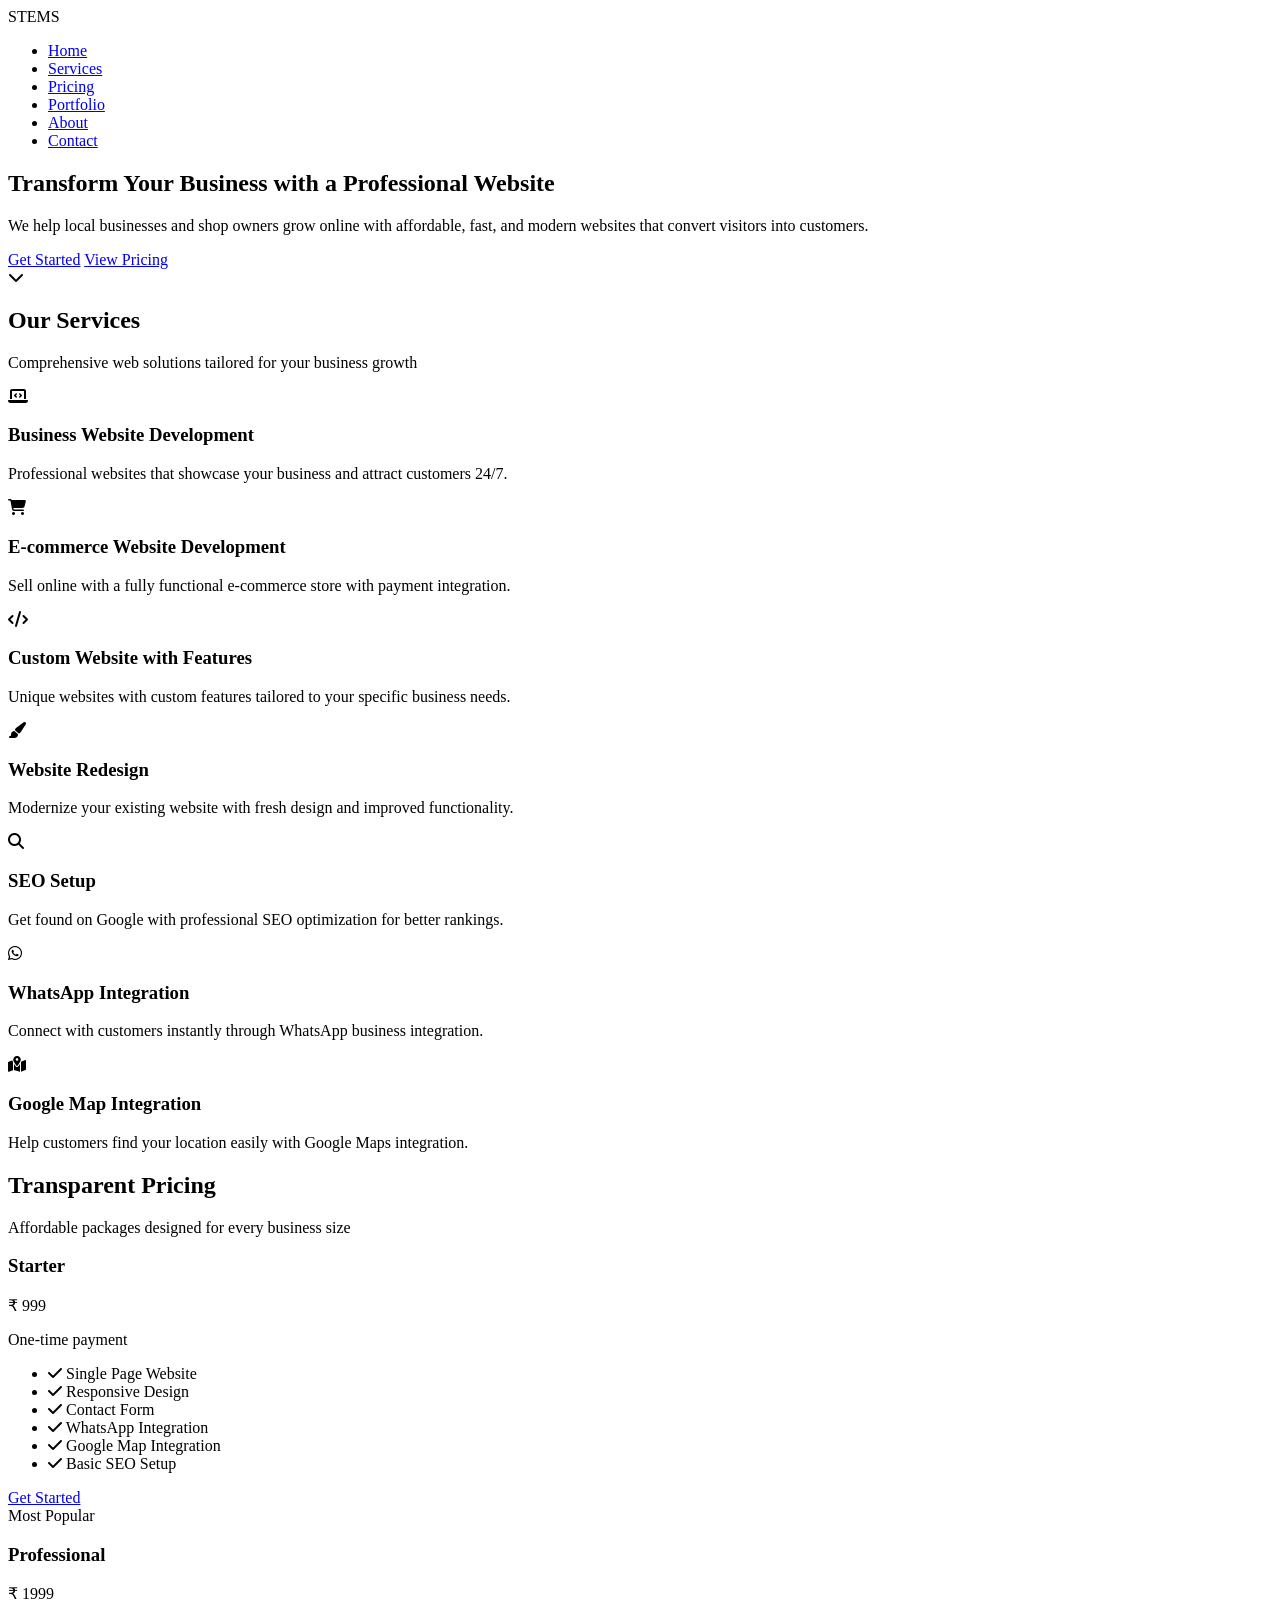
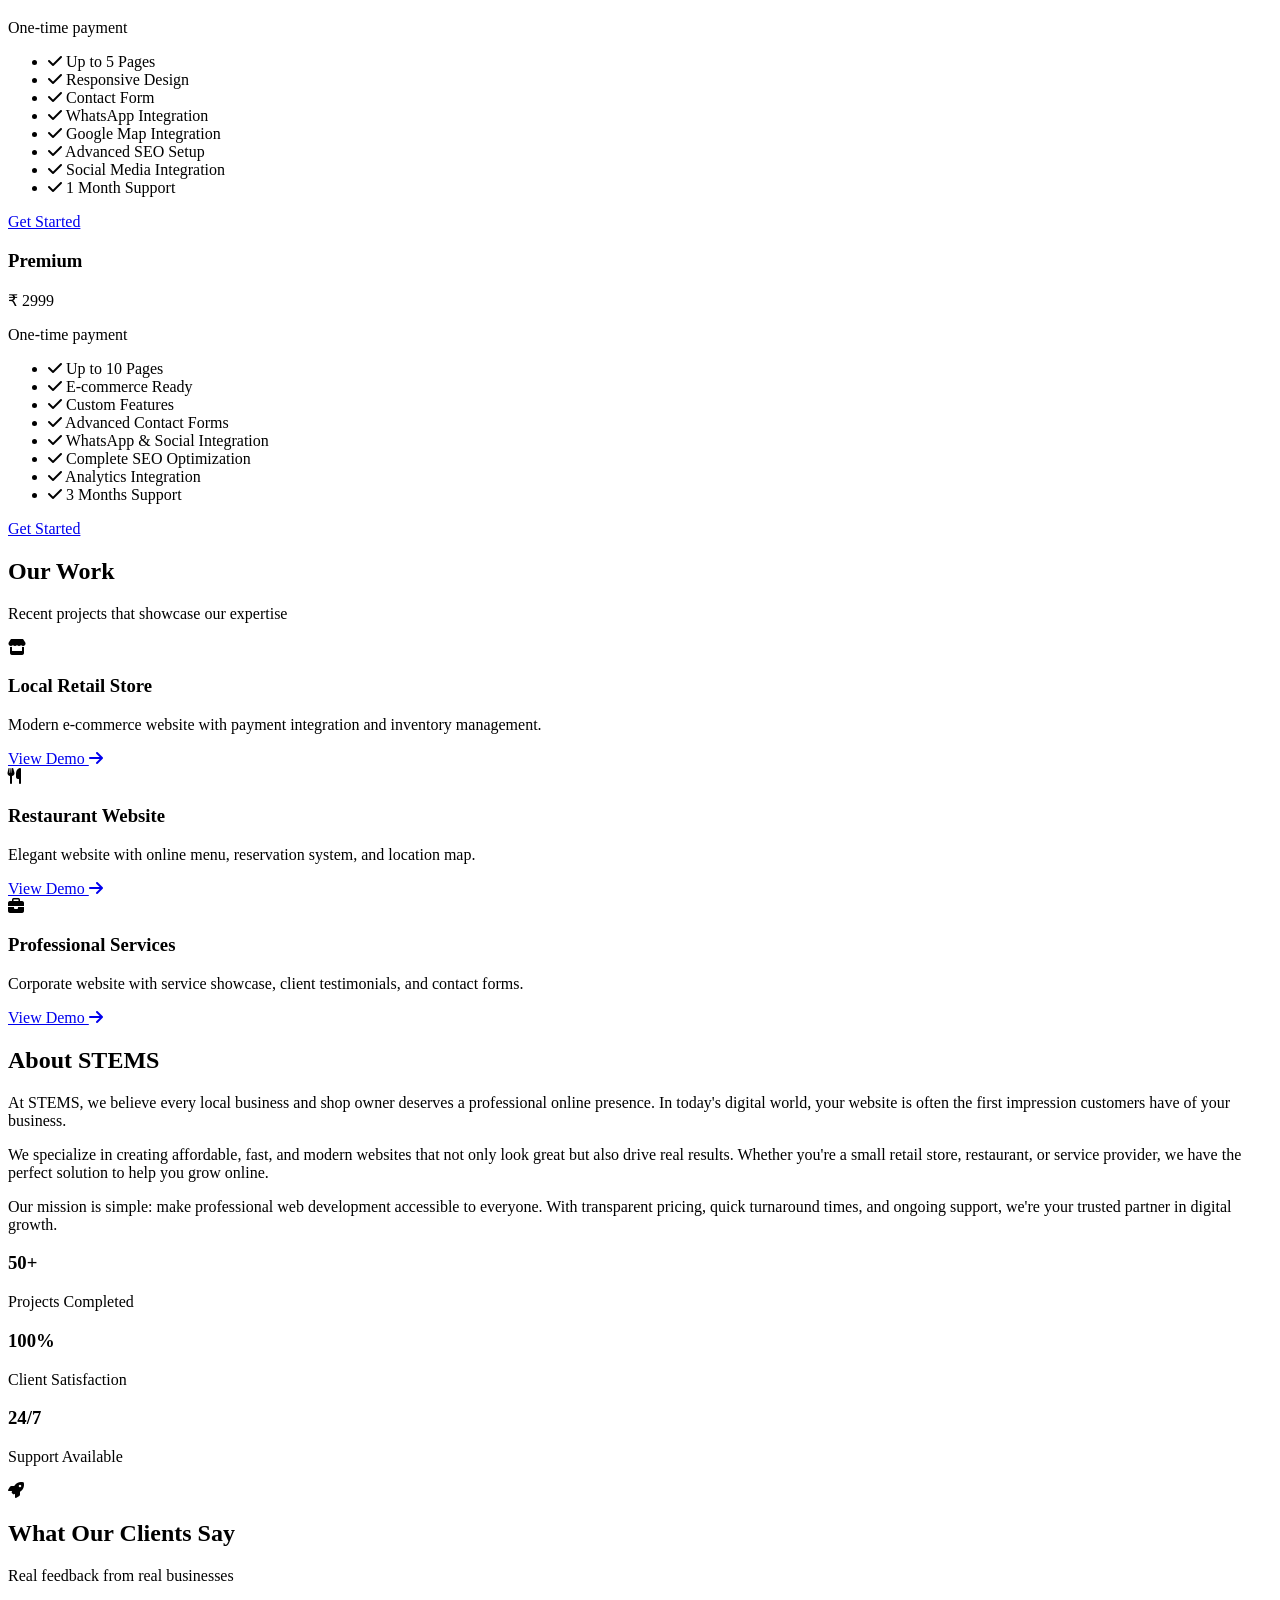
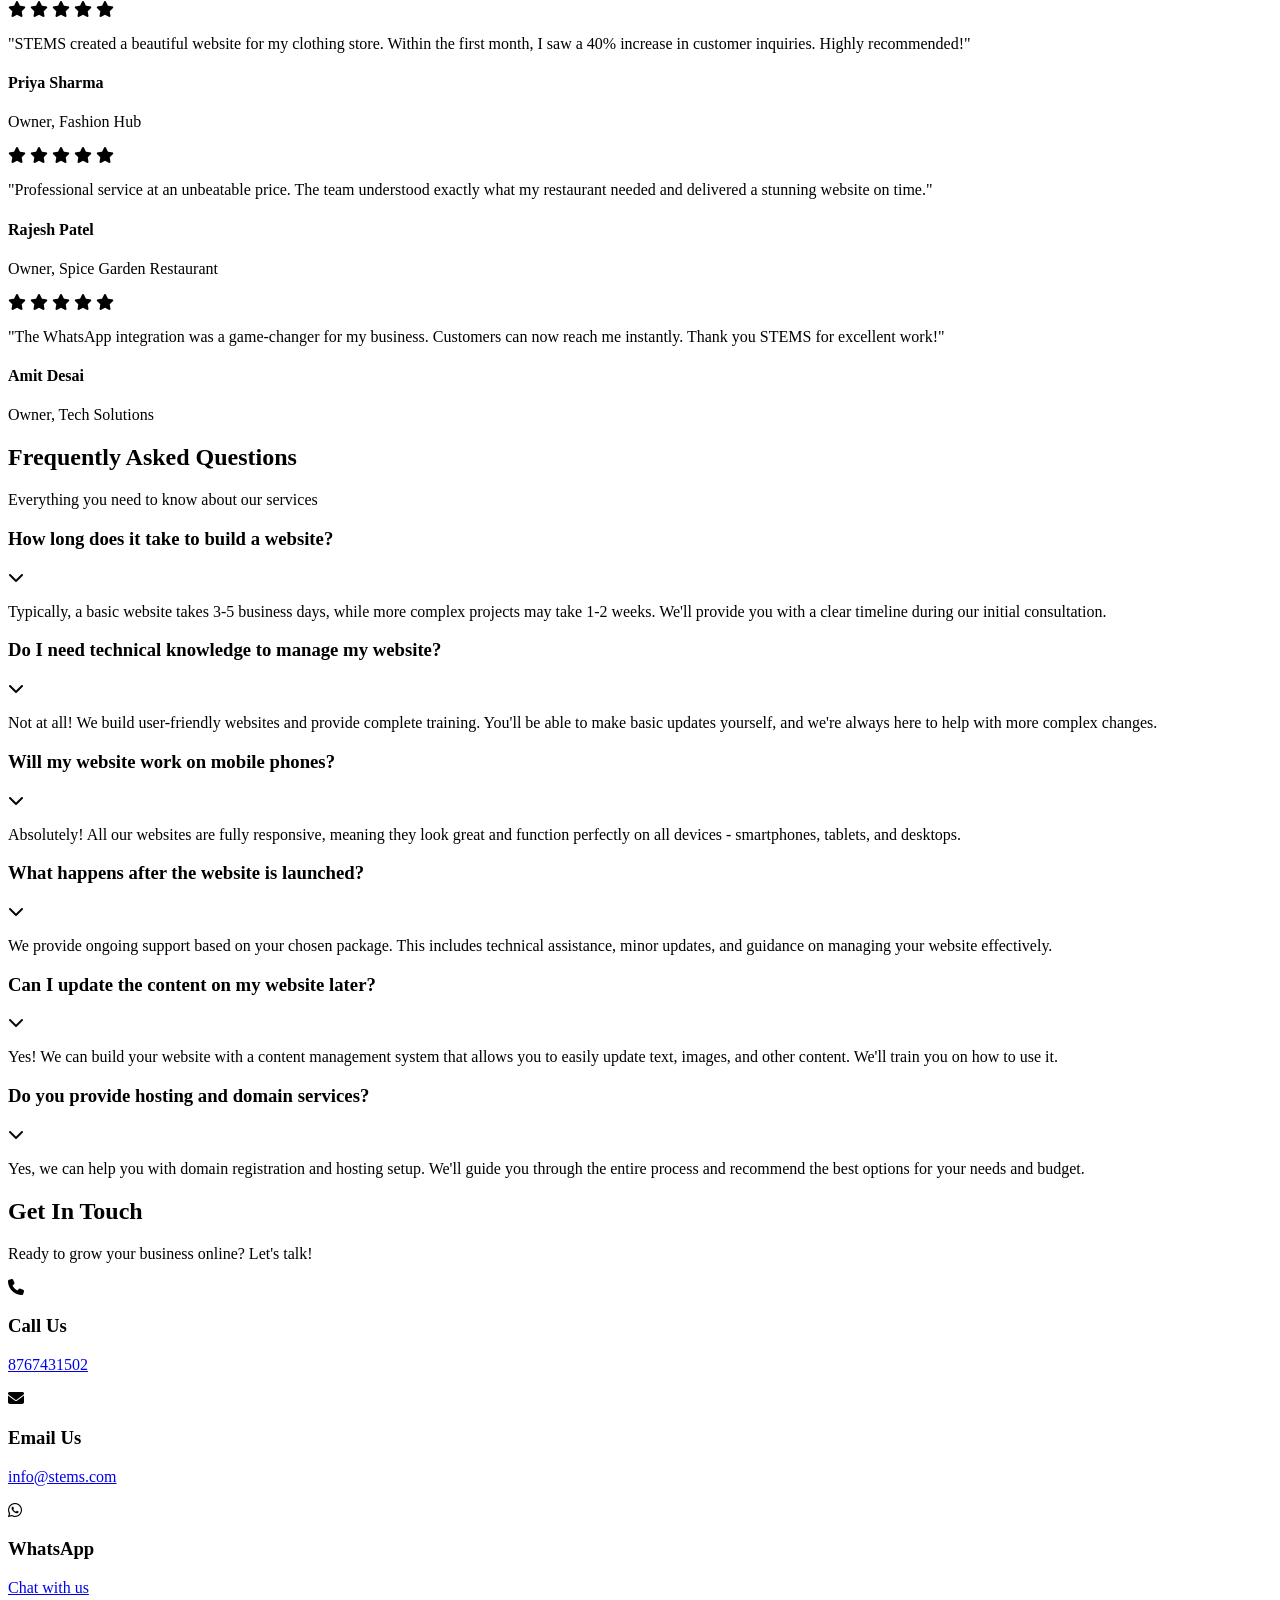
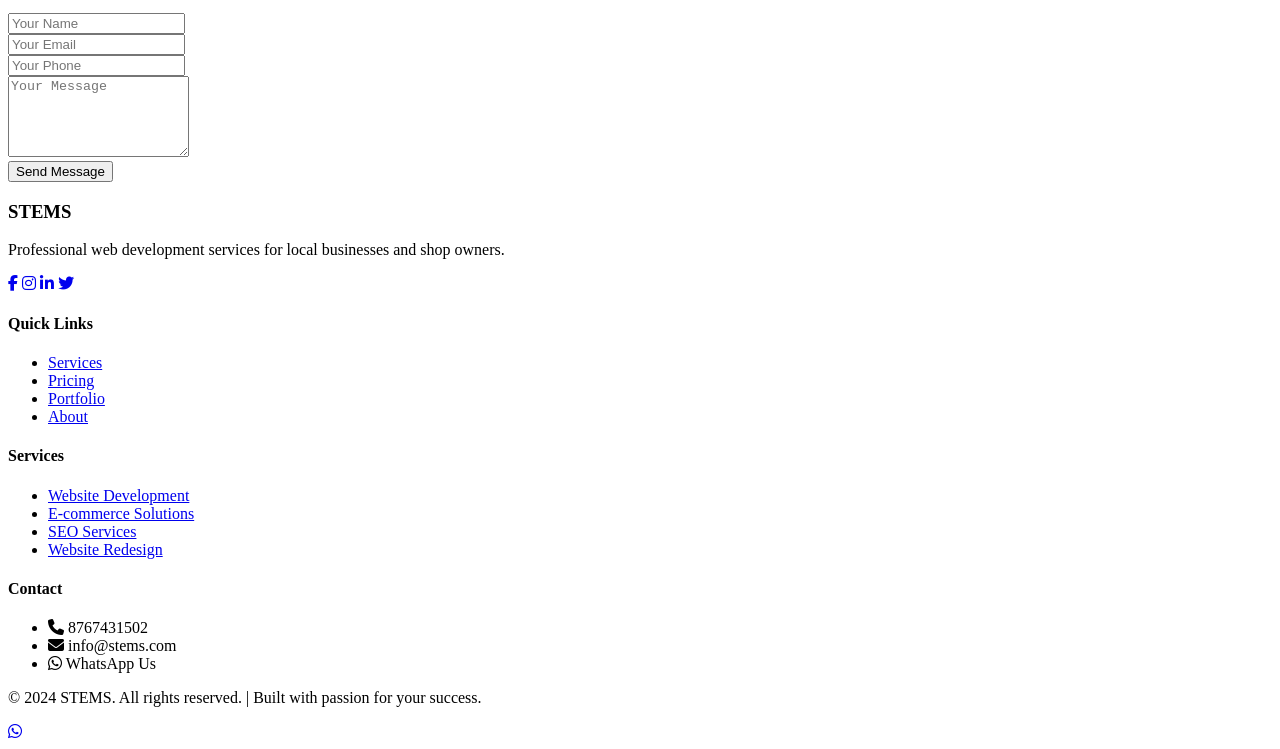
==== index.html @ 4f17d73e "Update and rename Index.html to index.html" ====
<!DOCTYPE html>
<html lang="en">
<head>
    <meta charset="UTF-8">
    <meta name="viewport" content="width=device-width, initial-scale=1.0">
    <meta name="description" content="STEMS - Professional Web Development Agency. Affordable websites for local businesses and shop owners. Starting at ₹999.">
    <meta name="keywords" content="web development, website design, e-commerce, SEO, local business websites">
    <title>STEMS - Professional Web Development Agency</title>
    
    <!-- Google Fonts -->
    <link rel="preconnect" href="https://fonts.googleapis.com">
    <link rel="preconnect" href="https://fonts.gstatic.com" crossorigin>
    <link href="https://fonts.googleapis.com/css2?family=Poppins:wght@300;400;500;600;700;800&family=Inter:wght@300;400;500;600&display=swap" rel="stylesheet">
    
    <!-- Font Awesome -->
    <link rel="stylesheet" href="https://cdnjs.cloudflare.com/ajax/libs/font-awesome/6.4.0/css/all.min.css">
    
    <!-- Stylesheet -->
    <link rel="stylesheet" href="css/style.css">
</head>
<body>

    <!-- Navigation -->
    <nav class="navbar" id="navbar">
        <div class="container nav-container">
            <div class="logo">
                <span class="logo-text">STEMS</span>
            </div>
            <ul class="nav-menu" id="navMenu">
                <li><a href="#home" class="nav-link">Home</a></li>
                <li><a href="#services" class="nav-link">Services</a></li>
                <li><a href="#pricing" class="nav-link">Pricing</a></li>
                <li><a href="#portfolio" class="nav-link">Portfolio</a></li>
                <li><a href="#about" class="nav-link">About</a></li>
                <li><a href="#contact" class="nav-link">Contact</a></li>
            </ul>
            <div class="hamburger" id="hamburger">
                <span></span>
                <span></span>
                <span></span>
            </div>
        </div>
    </nav>

    <!-- Hero Section -->
    <section class="hero" id="home">
        <div class="hero-background"></div>
        <div class="container hero-container">
            <div class="hero-content">
                <h1 class="hero-title">Transform Your Business with a <span class="highlight">Professional Website</span></h1>
                <p class="hero-subtitle">We help local businesses and shop owners grow online with affordable, fast, and modern websites that convert visitors into customers.</p>
                <div class="hero-buttons">
                    <a href="#contact" class="btn btn-primary">Get Started</a>
                    <a href="#pricing" class="btn btn-secondary">View Pricing</a>
                </div>
            </div>
        </div>
        <div class="scroll-indicator">
            <i class="fas fa-chevron-down"></i>
        </div>
    </section>

    <!-- Services Section -->
    <section class="services" id="services">
        <div class="container">
            <div class="section-header">
                <h2 class="section-title">Our Services</h2>
                <p class="section-subtitle">Comprehensive web solutions tailored for your business growth</p>
            </div>
            <div class="services-grid">
                <div class="service-card fade-in">
                    <div class="service-icon">
                        <i class="fas fa-laptop-code"></i>
                    </div>
                    <h3 class="service-title">Business Website Development</h3>
                    <p class="service-description">Professional websites that showcase your business and attract customers 24/7.</p>
                </div>
                <div class="service-card fade-in">
                    <div class="service-icon">
                        <i class="fas fa-shopping-cart"></i>
                    </div>
                    <h3 class="service-title">E-commerce Website Development</h3>
                    <p class="service-description">Sell online with a fully functional e-commerce store with payment integration.</p>
                </div>
                <div class="service-card fade-in">
                    <div class="service-icon">
                        <i class="fas fa-code"></i>
                    </div>
                    <h3 class="service-title">Custom Website with Features</h3>
                    <p class="service-description">Unique websites with custom features tailored to your specific business needs.</p>
                </div>
                <div class="service-card fade-in">
                    <div class="service-icon">
                        <i class="fas fa-paint-brush"></i>
                    </div>
                    <h3 class="service-title">Website Redesign</h3>
                    <p class="service-description">Modernize your existing website with fresh design and improved functionality.</p>
                </div>
                <div class="service-card fade-in">
                    <div class="service-icon">
                        <i class="fas fa-search"></i>
                    </div>
                    <h3 class="service-title">SEO Setup</h3>
                    <p class="service-description">Get found on Google with professional SEO optimization for better rankings.</p>
                </div>
                <div class="service-card fade-in">
                    <div class="service-icon">
                        <i class="fab fa-whatsapp"></i>
                    </div>
                    <h3 class="service-title">WhatsApp Integration</h3>
                    <p class="service-description">Connect with customers instantly through WhatsApp business integration.</p>
                </div>
                <div class="service-card fade-in">
                    <div class="service-icon">
                        <i class="fas fa-map-marked-alt"></i>
                    </div>
                    <h3 class="service-title">Google Map Integration</h3>
                    <p class="service-description">Help customers find your location easily with Google Maps integration.</p>
                </div>
            </div>
        </div>
    </section>

    <!-- Pricing Section -->
    <section class="pricing" id="pricing">
        <div class="container">
            <div class="section-header">
                <h2 class="section-title">Transparent Pricing</h2>
                <p class="section-subtitle">Affordable packages designed for every business size</p>
            </div>
            <div class="pricing-grid">
                <div class="pricing-card fade-in">
                    <div class="pricing-header">
                        <h3 class="pricing-title">Starter</h3>
                        <div class="pricing-price">
                            <span class="currency">₹</span>
                            <span class="amount">999</span>
                        </div>
                        <p class="pricing-period">One-time payment</p>
                    </div>
                    <ul class="pricing-features">
                        <li><i class="fas fa-check"></i> Single Page Website</li>
                        <li><i class="fas fa-check"></i> Responsive Design</li>
                        <li><i class="fas fa-check"></i> Contact Form</li>
                        <li><i class="fas fa-check"></i> WhatsApp Integration</li>
                        <li><i class="fas fa-check"></i> Google Map Integration</li>
                        <li><i class="fas fa-check"></i> Basic SEO Setup</li>
                    </ul>
                    <a href="#contact" class="btn btn-outline">Get Started</a>
                </div>
                <div class="pricing-card featured fade-in">
                    <div class="popular-badge">Most Popular</div>
                    <div class="pricing-header">
                        <h3 class="pricing-title">Professional</h3>
                        <div class="pricing-price">
                            <span class="currency">₹</span>
                            <span class="amount">1999</span>
                        </div>
                        <p class="pricing-period">One-time payment</p>
                    </div>
                    <ul class="pricing-features">
                        <li><i class="fas fa-check"></i> Up to 5 Pages</li>
                        <li><i class="fas fa-check"></i> Responsive Design</li>
                        <li><i class="fas fa-check"></i> Contact Form</li>
                        <li><i class="fas fa-check"></i> WhatsApp Integration</li>
                        <li><i class="fas fa-check"></i> Google Map Integration</li>
                        <li><i class="fas fa-check"></i> Advanced SEO Setup</li>
                        <li><i class="fas fa-check"></i> Social Media Integration</li>
                        <li><i class="fas fa-check"></i> 1 Month Support</li>
                    </ul>
                    <a href="#contact" class="btn btn-primary">Get Started</a>
                </div>
                <div class="pricing-card fade-in">
                    <div class="pricing-header">
                        <h3 class="pricing-title">Premium</h3>
                        <div class="pricing-price">
                            <span class="currency">₹</span>
                            <span class="amount">2999</span>
                        </div>
                        <p class="pricing-period">One-time payment</p>
                    </div>
                    <ul class="pricing-features">
                        <li><i class="fas fa-check"></i> Up to 10 Pages</li>
                        <li><i class="fas fa-check"></i> E-commerce Ready</li>
                        <li><i class="fas fa-check"></i> Custom Features</li>
                        <li><i class="fas fa-check"></i> Advanced Contact Forms</li>
                        <li><i class="fas fa-check"></i> WhatsApp & Social Integration</li>
                        <li><i class="fas fa-check"></i> Complete SEO Optimization</li>
                        <li><i class="fas fa-check"></i> Analytics Integration</li>
                        <li><i class="fas fa-check"></i> 3 Months Support</li>
                    </ul>
                    <a href="#contact" class="btn btn-outline">Get Started</a>
                </div>
            </div>
        </div>
    </section>

    <!-- Portfolio Section -->
    <section class="portfolio" id="portfolio">
        <div class="container">
            <div class="section-header">
                <h2 class="section-title">Our Work</h2>
                <p class="section-subtitle">Recent projects that showcase our expertise</p>
            </div>
            <div class="portfolio-grid">
                <div class="portfolio-card fade-in">
                    <div class="portfolio-image">
                        <div class="portfolio-placeholder">
                            <i class="fas fa-store"></i>
                        </div>
                    </div>
                    <div class="portfolio-content">
                        <h3 class="portfolio-title">Local Retail Store</h3>
                        <p class="portfolio-description">Modern e-commerce website with payment integration and inventory management.</p>
                        <a href="#" class="portfolio-link">View Demo <i class="fas fa-arrow-right"></i></a>
                    </div>
                </div>
                <div class="portfolio-card fade-in">
                    <div class="portfolio-image">
                        <div class="portfolio-placeholder">
                            <i class="fas fa-utensils"></i>
                        </div>
                    </div>
                    <div class="portfolio-content">
                        <h3 class="portfolio-title">Restaurant Website</h3>
                        <p class="portfolio-description">Elegant website with online menu, reservation system, and location map.</p>
                        <a href="#" class="portfolio-link">View Demo <i class="fas fa-arrow-right"></i></a>
                    </div>
                </div>
                <div class="portfolio-card fade-in">
                    <div class="portfolio-image">
                        <div class="portfolio-placeholder">
                            <i class="fas fa-briefcase"></i>
                        </div>
                    </div>
                    <div class="portfolio-content">
                        <h3 class="portfolio-title">Professional Services</h3>
                        <p class="portfolio-description">Corporate website with service showcase, client testimonials, and contact forms.</p>
                        <a href="#" class="portfolio-link">View Demo <i class="fas fa-arrow-right"></i></a>
                    </div>
                </div>
            </div>
        </div>
    </section>

    <!-- About Section -->
    <section class="about" id="about">
        <div class="container">
            <div class="about-grid">
                <div class="about-content fade-in">
                    <h2 class="section-title">About STEMS</h2>
                    <p class="about-text">At STEMS, we believe every local business and shop owner deserves a professional online presence. In today's digital world, your website is often the first impression customers have of your business.</p>
                    <p class="about-text">We specialize in creating affordable, fast, and modern websites that not only look great but also drive real results. Whether you're a small retail store, restaurant, or service provider, we have the perfect solution to help you grow online.</p>
                    <p class="about-text">Our mission is simple: make professional web development accessible to everyone. With transparent pricing, quick turnaround times, and ongoing support, we're your trusted partner in digital growth.</p>
                    <div class="about-stats">
                        <div class="stat-item">
                            <h3 class="stat-number">50+</h3>
                            <p class="stat-label">Projects Completed</p>
                        </div>
                        <div class="stat-item">
                            <h3 class="stat-number">100%</h3>
                            <p class="stat-label">Client Satisfaction</p>
                        </div>
                        <div class="stat-item">
                            <h3 class="stat-number">24/7</h3>
                            <p class="stat-label">Support Available</p>
                        </div>
                    </div>
                </div>
                <div class="about-image fade-in">
                    <div class="about-placeholder">
                        <i class="fas fa-rocket"></i>
                    </div>
                </div>
            </div>
        </div>
    </section>

    <!-- Testimonials Section -->
    <section class="testimonials" id="testimonials">
        <div class="container">
            <div class="section-header">
                <h2 class="section-title">What Our Clients Say</h2>
                <p class="section-subtitle">Real feedback from real businesses</p>
            </div>
            <div class="testimonials-grid">
                <div class="testimonial-card fade-in">
                    <div class="testimonial-rating">
                        <i class="fas fa-star"></i>
                        <i class="fas fa-star"></i>
                        <i class="fas fa-star"></i>
                        <i class="fas fa-star"></i>
                        <i class="fas fa-star"></i>
                    </div>
                    <p class="testimonial-text">"STEMS created a beautiful website for my clothing store. Within the first month, I saw a 40% increase in customer inquiries. Highly recommended!"</p>
                    <div class="testimonial-author">
                        <h4 class="author-name">Priya Sharma</h4>
                        <p class="author-position">Owner, Fashion Hub</p>
                    </div>
                </div>
                <div class="testimonial-card fade-in">
                    <div class="testimonial-rating">
                        <i class="fas fa-star"></i>
                        <i class="fas fa-star"></i>
                        <i class="fas fa-star"></i>
                        <i class="fas fa-star"></i>
                        <i class="fas fa-star"></i>
                    </div>
                    <p class="testimonial-text">"Professional service at an unbeatable price. The team understood exactly what my restaurant needed and delivered a stunning website on time."</p>
                    <div class="testimonial-author">
                        <h4 class="author-name">Rajesh Patel</h4>
                        <p class="author-position">Owner, Spice Garden Restaurant</p>
                    </div>
                </div>
                <div class="testimonial-card fade-in">
                    <div class="testimonial-rating">
                        <i class="fas fa-star"></i>
                        <i class="fas fa-star"></i>
                        <i class="fas fa-star"></i>
                        <i class="fas fa-star"></i>
                        <i class="fas fa-star"></i>
                    </div>
                    <p class="testimonial-text">"The WhatsApp integration was a game-changer for my business. Customers can now reach me instantly. Thank you STEMS for excellent work!"</p>
                    <div class="testimonial-author">
                        <h4 class="author-name">Amit Desai</h4>
                        <p class="author-position">Owner, Tech Solutions</p>
                    </div>
                </div>
            </div>
        </div>
    </section>

    <!-- FAQ Section -->
    <section class="faq" id="faq">
        <div class="container">
            <div class="section-header">
                <h2 class="section-title">Frequently Asked Questions</h2>
                <p class="section-subtitle">Everything you need to know about our services</p>
            </div>
            <div class="faq-container">
                <div class="faq-item fade-in">
                    <div class="faq-question">
                        <h3>How long does it take to build a website?</h3>
                        <i class="fas fa-chevron-down"></i>
                    </div>
                    <div class="faq-answer">
                        <p>Typically, a basic website takes 3-5 business days, while more complex projects may take 1-2 weeks. We'll provide you with a clear timeline during our initial consultation.</p>
                    </div>
                </div>
                <div class="faq-item fade-in">
                    <div class="faq-question">
                        <h3>Do I need technical knowledge to manage my website?</h3>
                        <i class="fas fa-chevron-down"></i>
                    </div>
                    <div class="faq-answer">
                        <p>Not at all! We build user-friendly websites and provide complete training. You'll be able to make basic updates yourself, and we're always here to help with more complex changes.</p>
                    </div>
                </div>
                <div class="faq-item fade-in">
                    <div class="faq-question">
                        <h3>Will my website work on mobile phones?</h3>
                        <i class="fas fa-chevron-down"></i>
                    </div>
                    <div class="faq-answer">
                        <p>Absolutely! All our websites are fully responsive, meaning they look great and function perfectly on all devices - smartphones, tablets, and desktops.</p>
                    </div>
                </div>
                <div class="faq-item fade-in">
                    <div class="faq-question">
                        <h3>What happens after the website is launched?</h3>
                        <i class="fas fa-chevron-down"></i>
                    </div>
                    <div class="faq-answer">
                        <p>We provide ongoing support based on your chosen package. This includes technical assistance, minor updates, and guidance on managing your website effectively.</p>
                    </div>
                </div>
                <div class="faq-item fade-in">
                    <div class="faq-question">
                        <h3>Can I update the content on my website later?</h3>
                        <i class="fas fa-chevron-down"></i>
                    </div>
                    <div class="faq-answer">
                        <p>Yes! We can build your website with a content management system that allows you to easily update text, images, and other content. We'll train you on how to use it.</p>
                    </div>
                </div>
                <div class="faq-item fade-in">
                    <div class="faq-question">
                        <h3>Do you provide hosting and domain services?</h3>
                        <i class="fas fa-chevron-down"></i>
                    </div>
                    <div class="faq-answer">
                        <p>Yes, we can help you with domain registration and hosting setup. We'll guide you through the entire process and recommend the best options for your needs and budget.</p>
                    </div>
                </div>
            </div>
        </div>
    </section>

    <!-- Contact Section -->
    <section class="contact" id="contact">
        <div class="container">
            <div class="section-header">
                <h2 class="section-title">Get In Touch</h2>
                <p class="section-subtitle">Ready to grow your business online? Let's talk!</p>
            </div>
            <div class="contact-grid">
                <div class="contact-info fade-in">
                    <div class="contact-item">
                        <div class="contact-icon">
                            <i class="fas fa-phone"></i>
                        </div>
                        <div class="contact-details">
                            <h3>Call Us</h3>
                            <p><a href="tel:8767431502">8767431502</a></p>
                        </div>
                    </div>
                    <div class="contact-item">
                        <div class="contact-icon">
                            <i class="fas fa-envelope"></i>
                        </div>
                        <div class="contact-details">
                            <h3>Email Us</h3>
                            <p><a href="mailto:info@stems.com">info@stems.com</a></p>
                        </div>
                    </div>
                    <div class="contact-item">
                        <div class="contact-icon">
                            <i class="fab fa-whatsapp"></i>
                        </div>
                        <div class="contact-details">
                            <h3>WhatsApp</h3>
                            <p><a href="https://wa.me/918767431502" target="_blank">Chat with us</a></p>
                        </div>
                    </div>
                </div>
                <form class="contact-form fade-in" id="contactForm">
                    <div class="form-group">
                        <input type="text" id="name" name="name" placeholder="Your Name" required>
                    </div>
                    <div class="form-group">
                        <input type="email" id="email" name="email" placeholder="Your Email" required>
                    </div>
                    <div class="form-group">
                        <input type="tel" id="phone" name="phone" placeholder="Your Phone" required>
                    </div>
                    <div class="form-group">
                        <textarea id="message" name="message" rows="5" placeholder="Your Message" required></textarea>
                    </div>
                    <button type="submit" class="btn btn-primary btn-block">Send Message</button>
                </form>
            </div>
        </div>
    </section>

    <!-- Footer -->
    <footer class="footer">
        <div class="container">
            <div class="footer-content">
                <div class="footer-section">
                    <h3 class="footer-logo">STEMS</h3>
                    <p class="footer-text">Professional web development services for local businesses and shop owners.</p>
                    <div class="social-links">
                        <a href="#" class="social-link"><i class="fab fa-facebook-f"></i></a>
                        <a href="#" class="social-link"><i class="fab fa-instagram"></i></a>
                        <a href="#" class="social-link"><i class="fab fa-linkedin-in"></i></a>
                        <a href="#" class="social-link"><i class="fab fa-twitter"></i></a>
                    </div>
                </div>
                <div class="footer-section">
                    <h4 class="footer-title">Quick Links</h4>
                    <ul class="footer-links">
                        <li><a href="#services">Services</a></li>
                        <li><a href="#pricing">Pricing</a></li>
                        <li><a href="#portfolio">Portfolio</a></li>
                        <li><a href="#about">About</a></li>
                    </ul>
                </div>
                <div class="footer-section">
                    <h4 class="footer-title">Services</h4>
                    <ul class="footer-links">
                        <li><a href="#services">Website Development</a></li>
                        <li><a href="#services">E-commerce Solutions</a></li>
                        <li><a href="#services">SEO Services</a></li>
                        <li><a href="#services">Website Redesign</a></li>
                    </ul>
                </div>
                <div class="footer-section">
                    <h4 class="footer-title">Contact</h4>
                    <ul class="footer-links">
                        <li><i class="fas fa-phone"></i> 8767431502</li>
                        <li><i class="fas fa-envelope"></i> info@stems.com</li>
                        <li><i class="fab fa-whatsapp"></i> WhatsApp Us</li>
                    </ul>
                </div>
            </div>
            <div class="footer-bottom">
                <p>&copy; 2024 STEMS. All rights reserved. | Built with <span class="highlight">passion</span> for your success.</p>
            </div>
        </div>
    </footer>

    <!-- Floating WhatsApp Button -->
    <a href="https://wa.me/918767431502" class="whatsapp-float" target="_blank" aria-label="Chat on WhatsApp">
        <i class="fab fa-whatsapp"></i>
    </a>

    <!-- JavaScript -->
    <script src="js/script.js"></script>
</body>
</html>
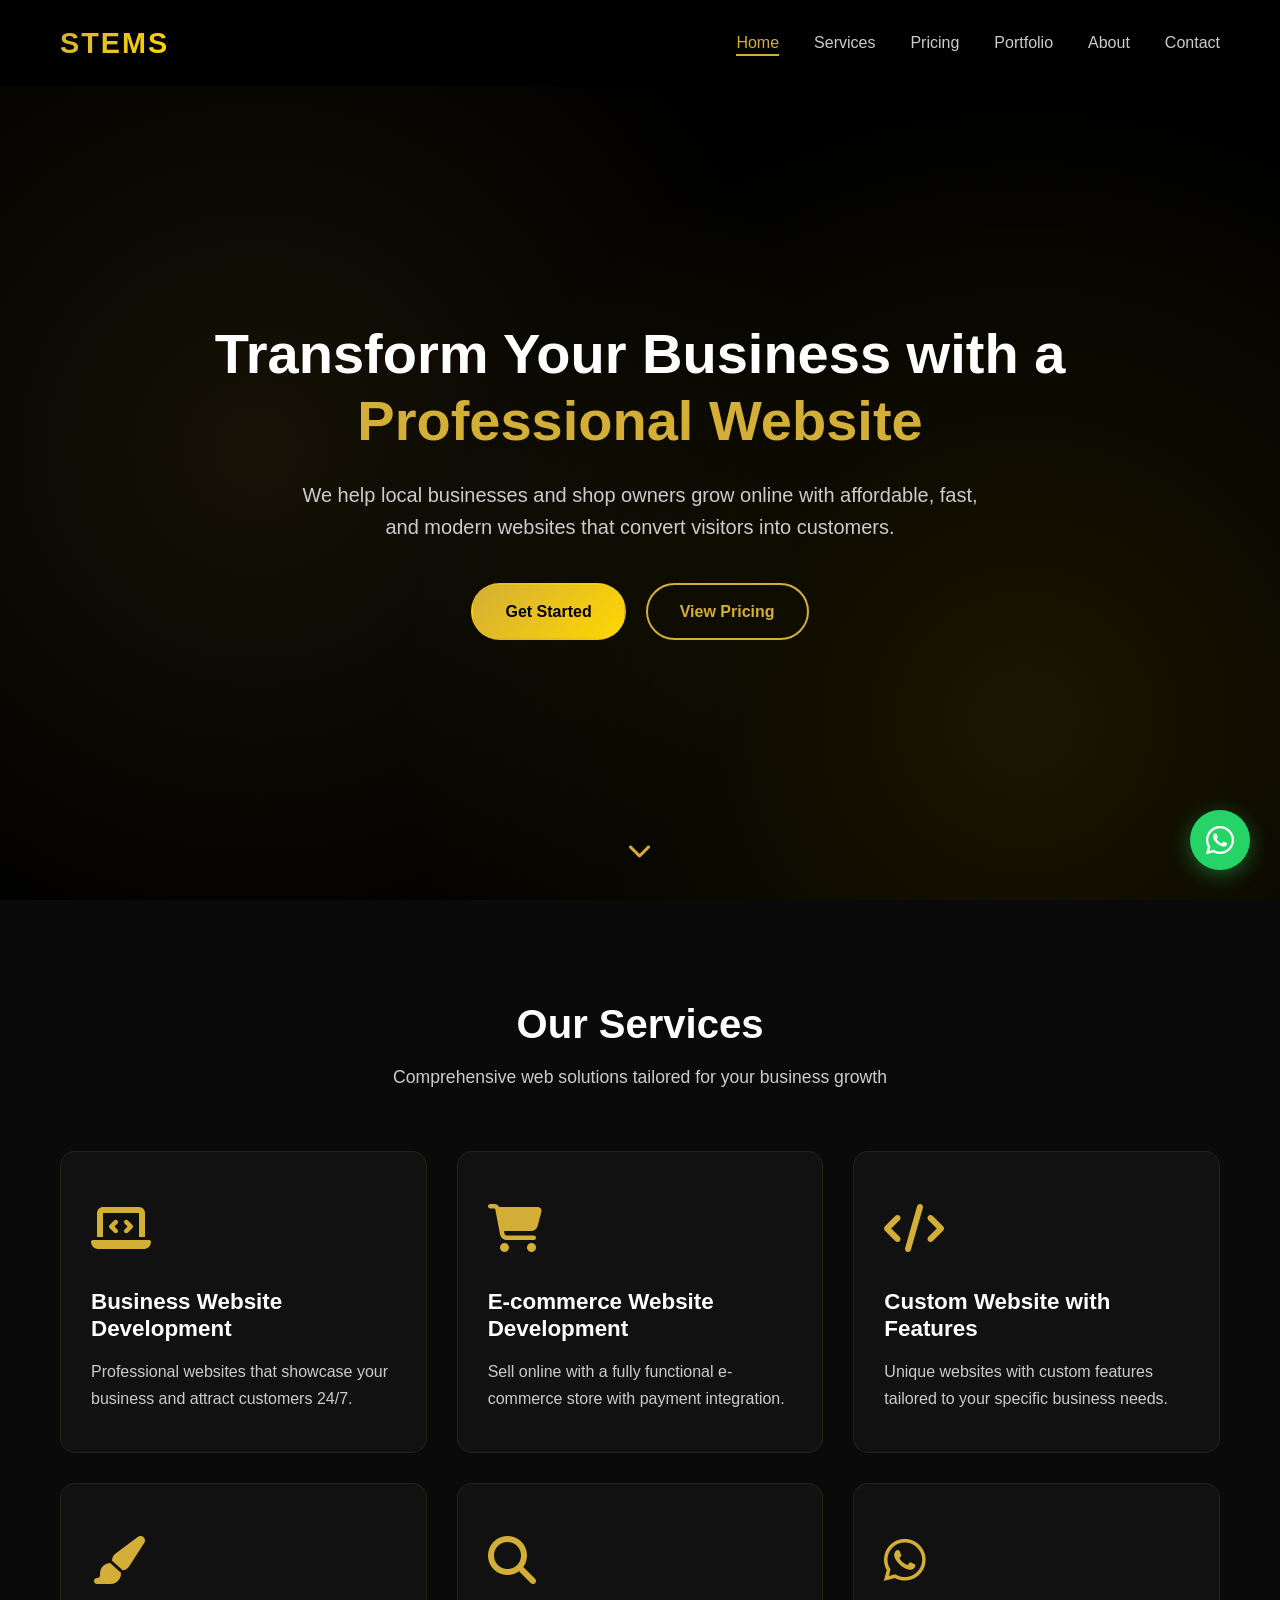
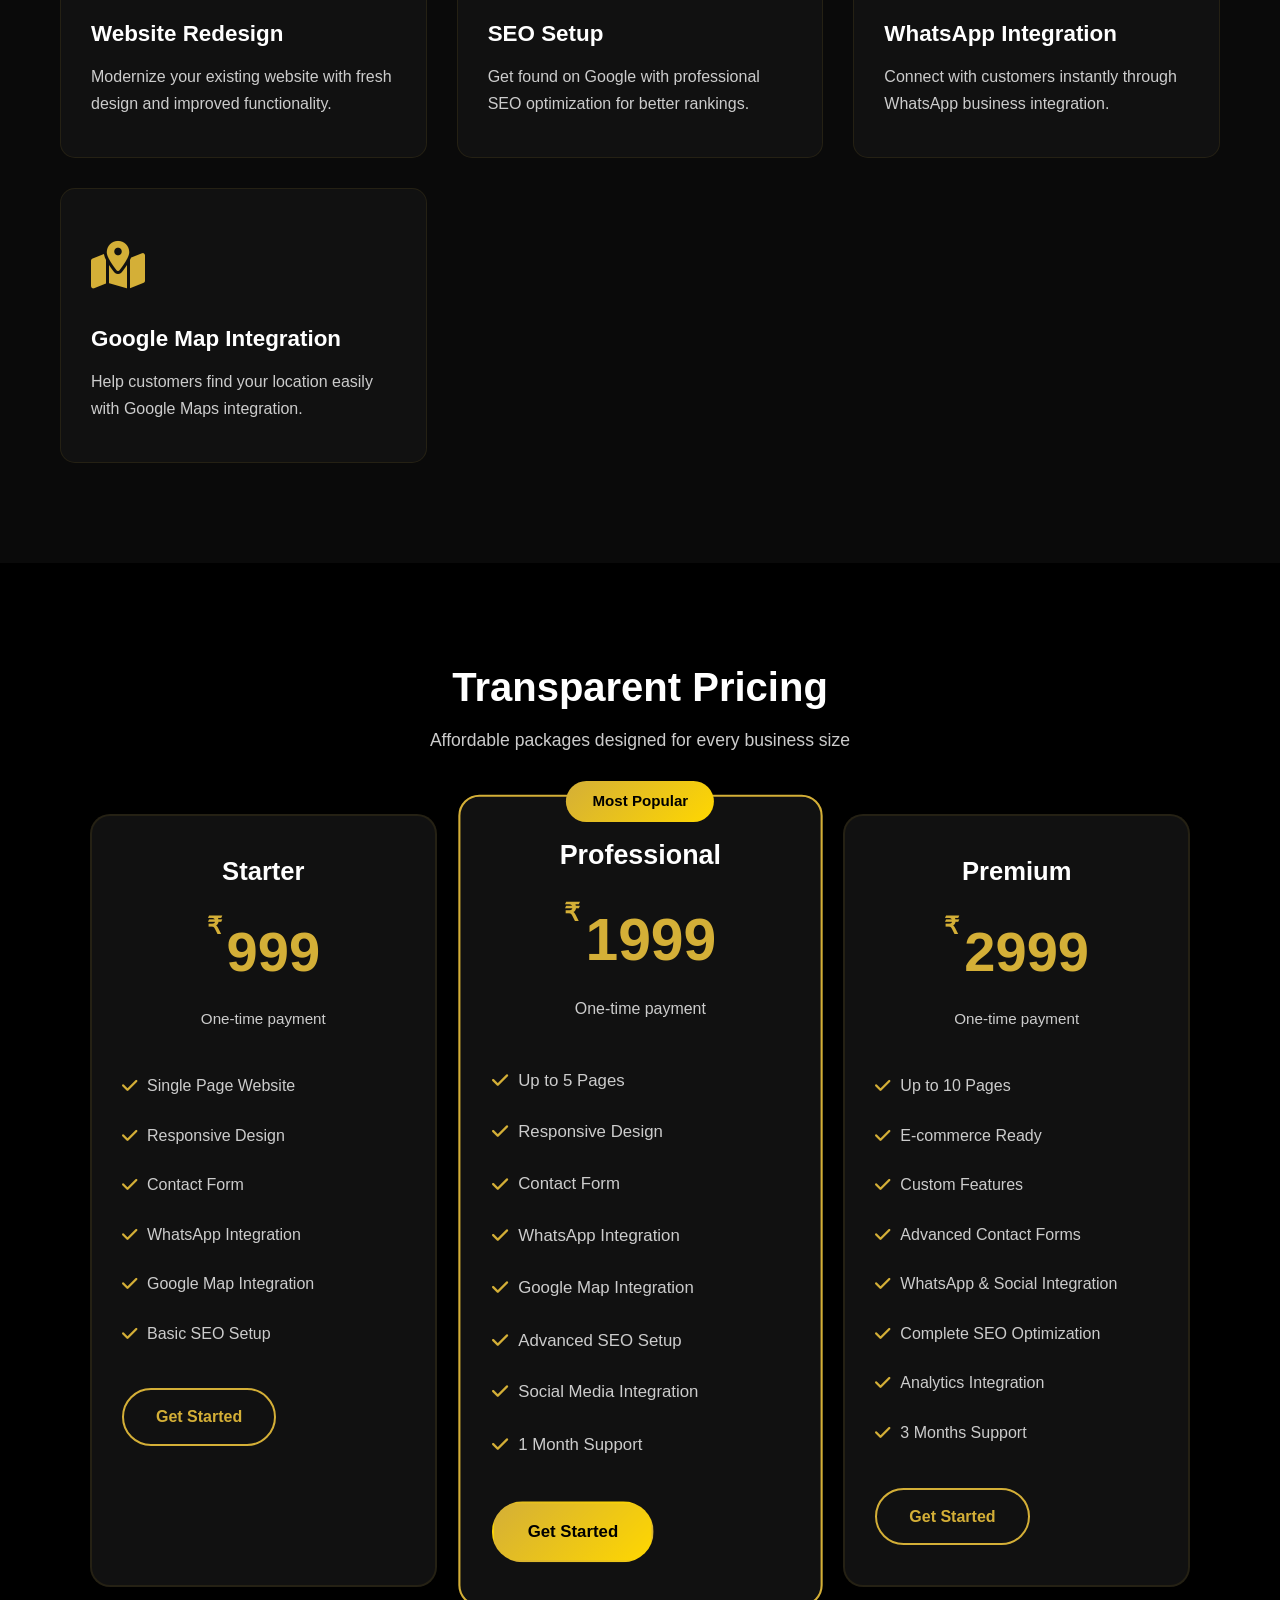
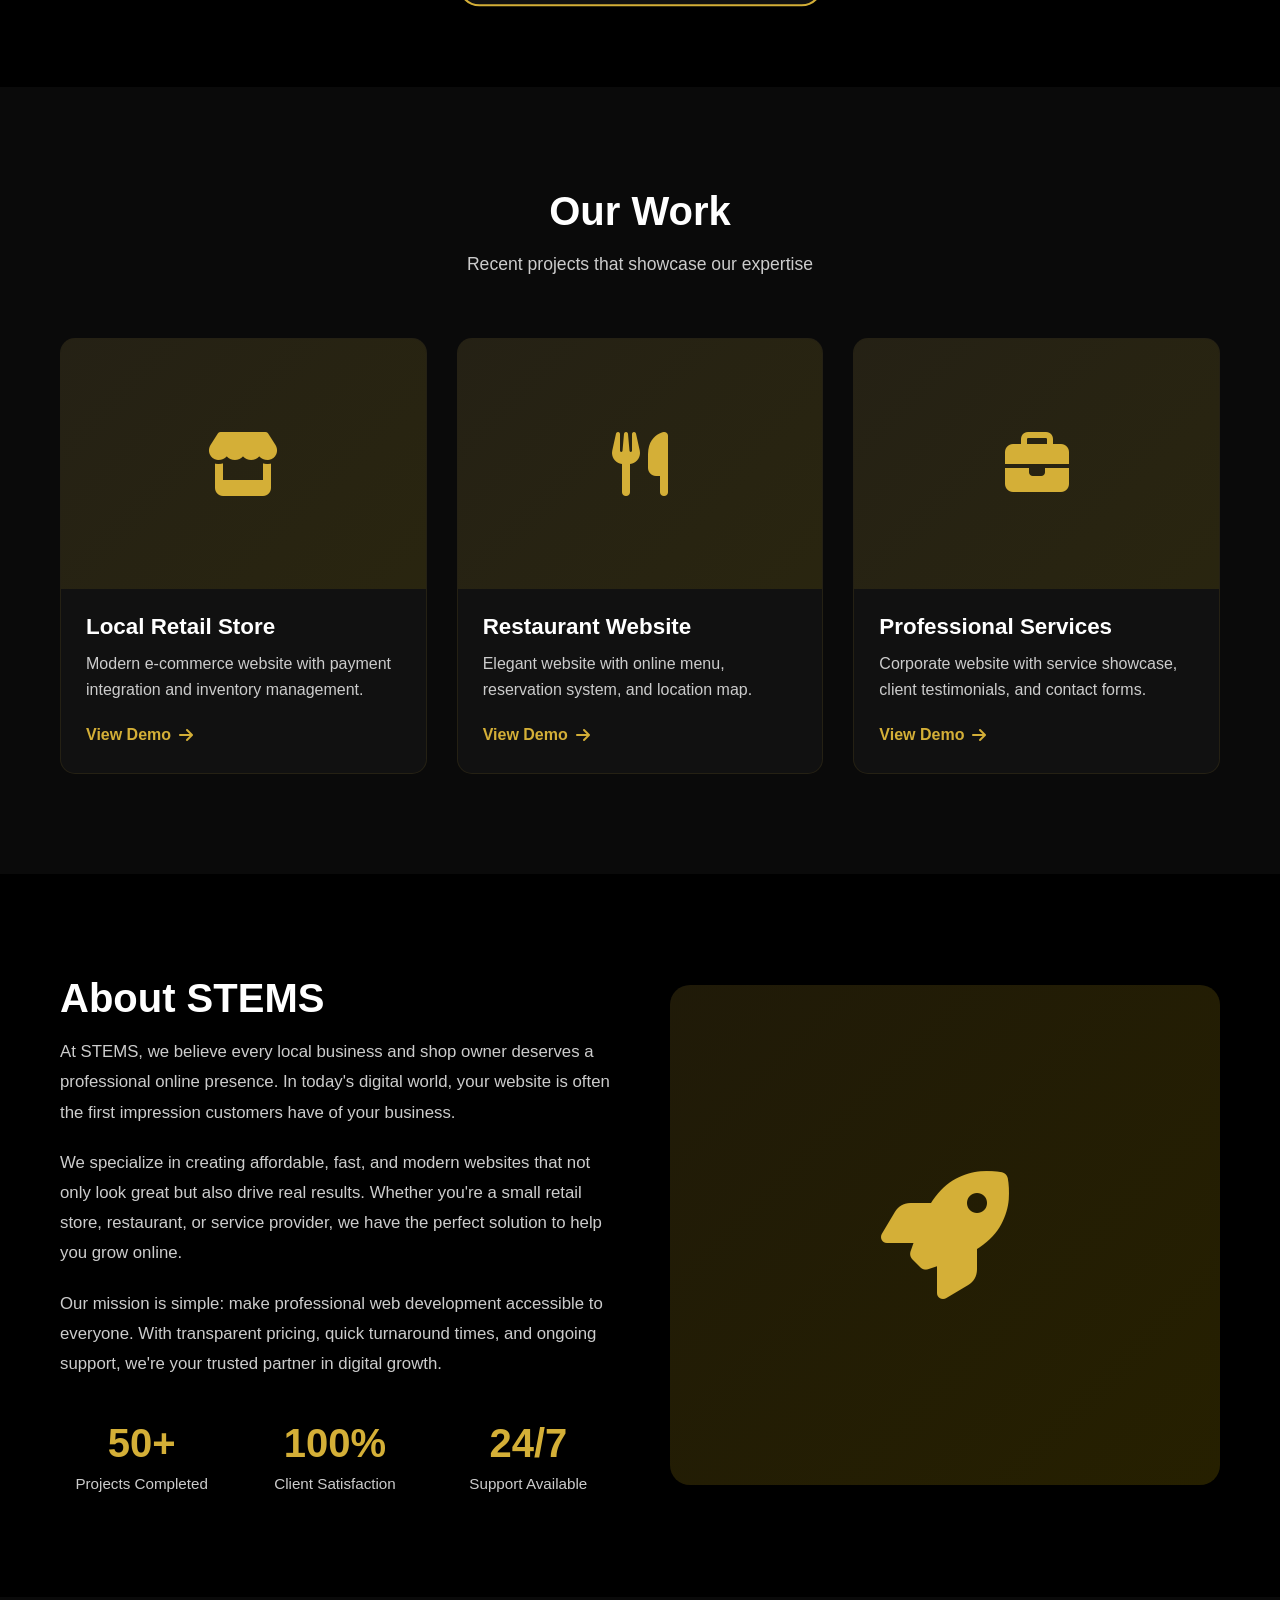
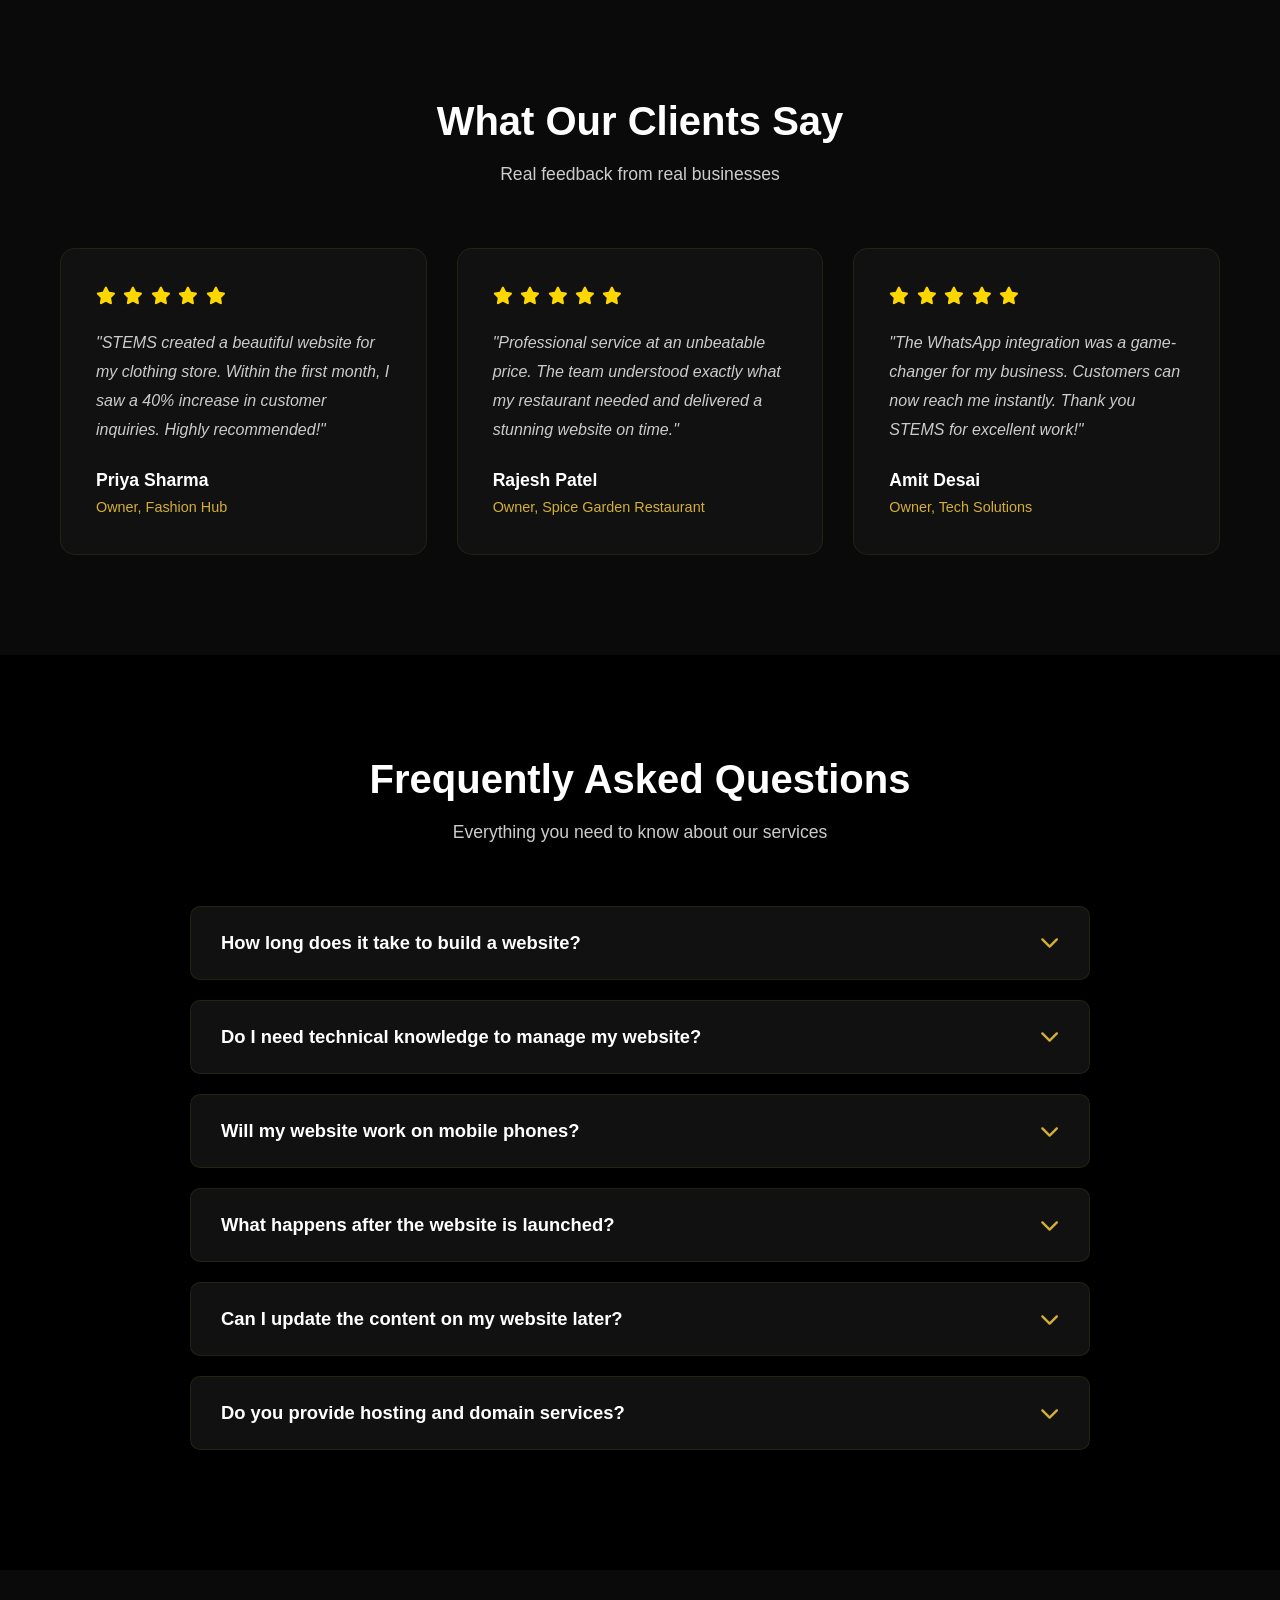
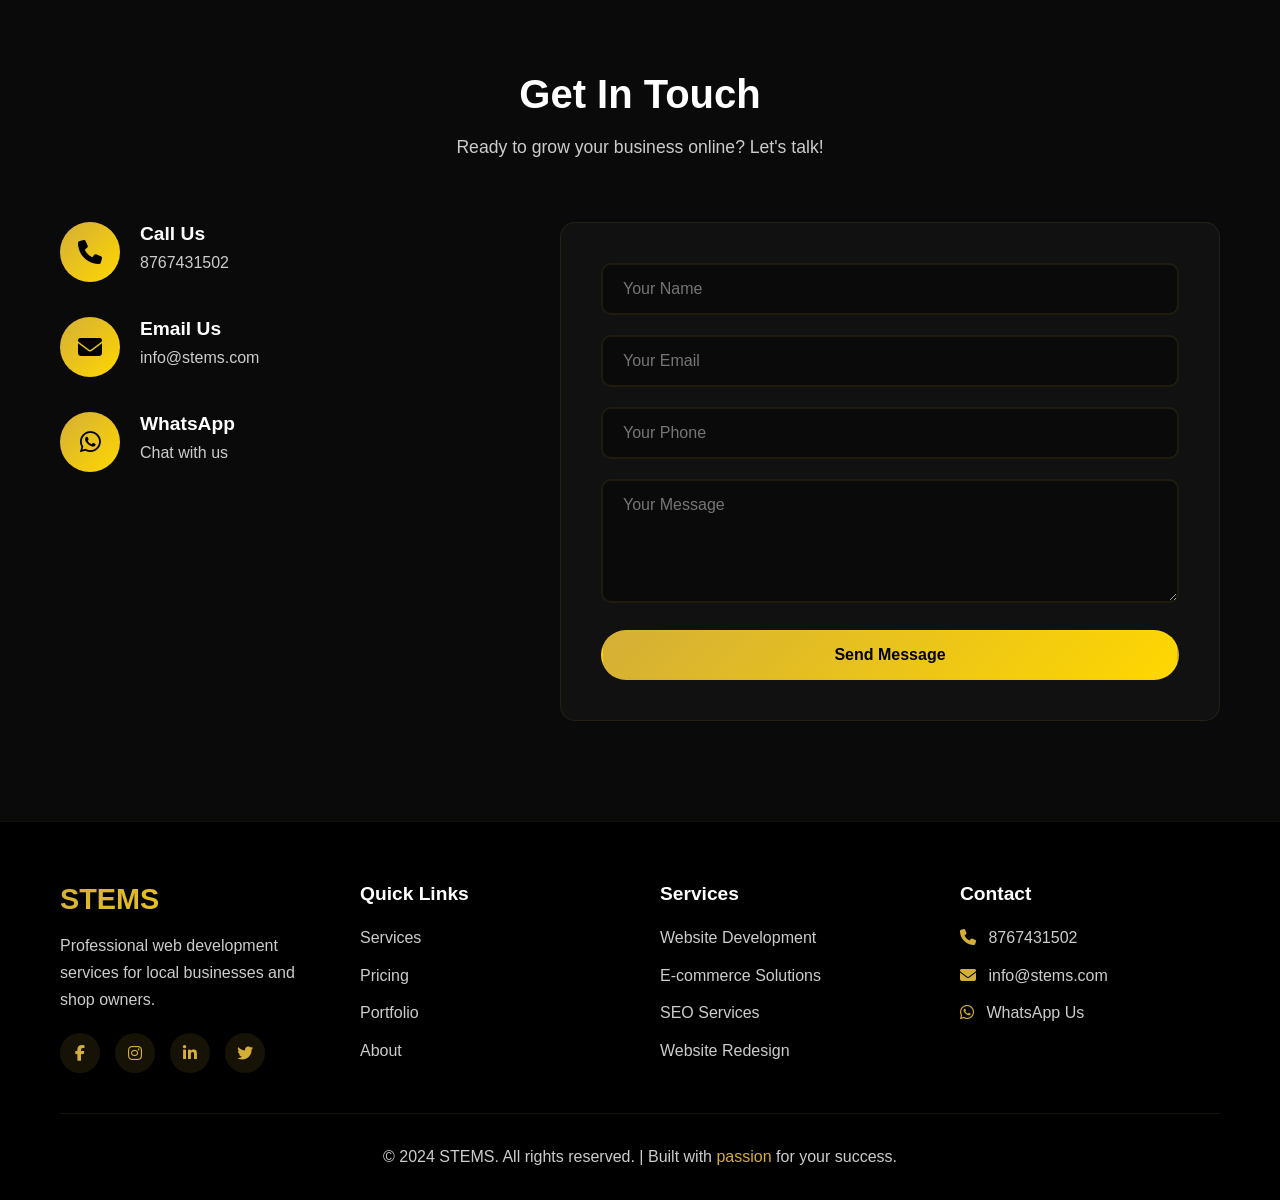
==== commit d59ec70e: "Add per-feature subscription limit system with independent counters - js/subscription-limits.js: Cor" ====
--- a/index.html
+++ b/index.html
@@ -505,6 +505,8 @@
     </a>
 
     <!-- JavaScript -->
+    <script src="js/subscription-limits.js"></script>
+    <script src="js/api-helpers.js"></script>
     <script src="js/script.js"></script>
 </body>
 </html>
--- a/css/style.css
+++ b/css/style.css
@@ -0,0 +1,1024 @@
+:root {
+    --primary-gold: #D4AF37;
+    --secondary-gold: #FFD700;
+    --dark-bg: #000000;
+    --dark-secondary: #0a0a0a;
+    --dark-tertiary: #111111;
+    --text-white: #ffffff;
+    --text-gray: #cccccc;
+    --text-light-gray: #999999;
+    --transition: all 0.3s ease;
+}
+
+* {
+    margin: 0;
+    padding: 0;
+    box-sizing: border-box;
+}
+
+html {
+    scroll-behavior: smooth;
+}
+
+body {
+    font-family: 'Inter', sans-serif;
+    background-color: var(--dark-bg);
+    color: var(--text-white);
+    line-height: 1.6;
+    overflow-x: hidden;
+}
+
+h1, h2, h3, h4, h5, h6 {
+    font-family: 'Poppins', sans-serif;
+    font-weight: 700;
+    line-height: 1.2;
+}
+
+a {
+    text-decoration: none;
+    color: inherit;
+}
+
+ul {
+    list-style: none;
+}
+
+img {
+    max-width: 100%;
+    height: auto;
+}
+
+.container {
+    max-width: 1200px;
+    margin: 0 auto;
+    padding: 0 20px;
+}
+
+.section-header {
+    text-align: center;
+    margin-bottom: 60px;
+}
+
+.section-title {
+    font-size: 2.5rem;
+    margin-bottom: 15px;
+    color: var(--text-white);
+}
+
+.section-subtitle {
+    font-size: 1.1rem;
+    color: var(--text-gray);
+    max-width: 600px;
+    margin: 0 auto;
+}
+
+.highlight {
+    color: var(--primary-gold);
+}
+
+.btn {
+    display: inline-block;
+    padding: 14px 32px;
+    border-radius: 50px;
+    font-weight: 600;
+    font-size: 1rem;
+    cursor: pointer;
+    border: 2px solid transparent;
+    transition: var(--transition);
+    text-align: center;
+}
+
+.btn-primary {
+    background: linear-gradient(135deg, var(--primary-gold), var(--secondary-gold));
+    color: var(--dark-bg);
+}
+
+.btn-primary:hover {
+    transform: translateY(-3px);
+    box-shadow: 0 10px 30px rgba(212, 175, 55, 0.4);
+}
+
+.btn-secondary {
+    background: transparent;
+    border: 2px solid var(--primary-gold);
+    color: var(--primary-gold);
+}
+
+.btn-secondary:hover {
+    background: var(--primary-gold);
+    color: var(--dark-bg);
+    transform: translateY(-3px);
+}
+
+.btn-outline {
+    background: transparent;
+    border: 2px solid var(--primary-gold);
+    color: var(--primary-gold);
+}
+
+.btn-outline:hover {
+    background: var(--primary-gold);
+    color: var(--dark-bg);
+}
+
+.btn-block {
+    width: 100%;
+}
+
+.fade-in {
+    opacity: 0;
+    transform: translateY(30px);
+    transition: opacity 0.8s ease, transform 0.8s ease;
+}
+
+.fade-in.visible {
+    opacity: 1;
+    transform: translateY(0);
+}
+
+.navbar {
+    position: fixed;
+    top: 0;
+    left: 0;
+    width: 100%;
+    background: rgba(0, 0, 0, 0.95);
+    backdrop-filter: blur(10px);
+    z-index: 1000;
+    padding: 20px 0;
+    transition: var(--transition);
+}
+
+.navbar.scrolled {
+    background: rgba(0, 0, 0, 0.98);
+    box-shadow: 0 5px 20px rgba(0, 0, 0, 0.5);
+}
+
+.nav-container {
+    display: flex;
+    justify-content: space-between;
+    align-items: center;
+}
+
+.logo-text {
+    font-family: 'Poppins', sans-serif;
+    font-size: 1.8rem;
+    font-weight: 800;
+    background: linear-gradient(135deg, var(--primary-gold), var(--secondary-gold));
+    -webkit-background-clip: text;
+    -webkit-text-fill-color: transparent;
+    background-clip: text;
+    letter-spacing: 2px;
+}
+
+.nav-menu {
+    display: flex;
+    gap: 35px;
+    align-items: center;
+}
+
+.nav-link {
+    color: var(--text-gray);
+    font-weight: 500;
+    position: relative;
+    transition: var(--transition);
+}
+
+.nav-link::after {
+    content: '';
+    position: absolute;
+    bottom: -5px;
+    left: 0;
+    width: 0;
+    height: 2px;
+    background: var(--primary-gold);
+    transition: var(--transition);
+}
+
+.nav-link:hover,
+.nav-link.active {
+    color: var(--primary-gold);
+}
+
+.nav-link:hover::after,
+.nav-link.active::after {
+    width: 100%;
+}
+
+.hamburger {
+    display: none;
+    flex-direction: column;
+    gap: 5px;
+    cursor: pointer;
+}
+
+.hamburger span {
+    width: 28px;
+    height: 3px;
+    background: var(--primary-gold);
+    transition: var(--transition);
+    border-radius: 2px;
+}
+
+.hamburger.active span:nth-child(1) {
+    transform: rotate(45deg) translate(8px, 8px);
+}
+
+.hamburger.active span:nth-child(2) {
+    opacity: 0;
+}
+
+.hamburger.active span:nth-child(3) {
+    transform: rotate(-45deg) translate(7px, -7px);
+}
+
+.hero {
+    position: relative;
+    min-height: 100vh;
+    display: flex;
+    align-items: center;
+    justify-content: center;
+    padding: 120px 0 60px;
+    overflow: hidden;
+}
+
+.hero-background {
+    position: absolute;
+    top: 0;
+    left: 0;
+    width: 100%;
+    height: 100%;
+    background: radial-gradient(circle at 20% 50%, rgba(212, 175, 55, 0.1) 0%, transparent 50%),
+                radial-gradient(circle at 80% 80%, rgba(255, 215, 0, 0.1) 0%, transparent 50%);
+    z-index: -1;
+}
+
+.hero-container {
+    position: relative;
+    z-index: 1;
+}
+
+.hero-content {
+    text-align: center;
+    max-width: 900px;
+    margin: 0 auto;
+}
+
+.hero-title {
+    font-size: 3.5rem;
+    margin-bottom: 25px;
+    line-height: 1.2;
+}
+
+.hero-subtitle {
+    font-size: 1.25rem;
+    color: var(--text-gray);
+    margin-bottom: 40px;
+    max-width: 700px;
+    margin-left: auto;
+    margin-right: auto;
+}
+
+.hero-buttons {
+    display: flex;
+    gap: 20px;
+    justify-content: center;
+    flex-wrap: wrap;
+}
+
+.scroll-indicator {
+    position: absolute;
+    bottom: 30px;
+    left: 50%;
+    transform: translateX(-50%);
+    font-size: 1.5rem;
+    color: var(--primary-gold);
+    animation: bounce 2s infinite;
+}
+
+@keyframes bounce {
+    0%, 20%, 50%, 80%, 100% {
+        transform: translateX(-50%) translateY(0);
+    }
+    40% {
+        transform: translateX(-50%) translateY(-15px);
+    }
+    60% {
+        transform: translateX(-50%) translateY(-10px);
+    }
+}
+
+.services {
+    padding: 100px 0;
+    background: var(--dark-secondary);
+}
+
+.services-grid {
+    display: grid;
+    grid-template-columns: repeat(auto-fit, minmax(300px, 1fr));
+    gap: 30px;
+}
+
+.service-card {
+    background: var(--dark-tertiary);
+    padding: 40px 30px;
+    border-radius: 15px;
+    transition: var(--transition);
+    border: 1px solid rgba(212, 175, 55, 0.1);
+}
+
+.service-card:hover {
+    transform: translateY(-10px);
+    border-color: var(--primary-gold);
+    box-shadow: 0 15px 40px rgba(212, 175, 55, 0.2);
+}
+
+.service-icon {
+    font-size: 3rem;
+    color: var(--primary-gold);
+    margin-bottom: 20px;
+}
+
+.service-title {
+    font-size: 1.4rem;
+    margin-bottom: 15px;
+    color: var(--text-white);
+}
+
+.service-description {
+    color: var(--text-gray);
+    line-height: 1.7;
+}
+
+.pricing {
+    padding: 100px 0;
+    background: var(--dark-bg);
+}
+
+.pricing-grid {
+    display: grid;
+    grid-template-columns: repeat(auto-fit, minmax(300px, 1fr));
+    gap: 30px;
+    max-width: 1100px;
+    margin: 0 auto;
+}
+
+.pricing-card {
+    background: var(--dark-tertiary);
+    border-radius: 20px;
+    padding: 40px 30px;
+    border: 2px solid rgba(212, 175, 55, 0.1);
+    transition: var(--transition);
+    position: relative;
+}
+
+.pricing-card:hover {
+    transform: translateY(-10px);
+    border-color: var(--primary-gold);
+    box-shadow: 0 20px 50px rgba(212, 175, 55, 0.3);
+}
+
+.pricing-card.featured {
+    border-color: var(--primary-gold);
+    transform: scale(1.05);
+}
+
+.popular-badge {
+    position: absolute;
+    top: -15px;
+    left: 50%;
+    transform: translateX(-50%);
+    background: linear-gradient(135deg, var(--primary-gold), var(--secondary-gold));
+    color: var(--dark-bg);
+    padding: 8px 25px;
+    border-radius: 50px;
+    font-weight: 600;
+    font-size: 0.9rem;
+}
+
+.pricing-header {
+    text-align: center;
+    margin-bottom: 30px;
+}
+
+.pricing-title {
+    font-size: 1.6rem;
+    margin-bottom: 20px;
+    color: var(--text-white);
+}
+
+.pricing-price {
+    display: flex;
+    align-items: flex-start;
+    justify-content: center;
+    margin-bottom: 10px;
+}
+
+.currency {
+    font-size: 1.5rem;
+    font-weight: 600;
+    color: var(--primary-gold);
+    margin-right: 5px;
+}
+
+.amount {
+    font-size: 3.5rem;
+    font-weight: 800;
+    color: var(--primary-gold);
+}
+
+.pricing-period {
+    color: var(--text-gray);
+    font-size: 0.95rem;
+}
+
+.pricing-features {
+    margin-bottom: 30px;
+}
+
+.pricing-features li {
+    padding: 12px 0;
+    color: var(--text-gray);
+    display: flex;
+    align-items: center;
+    gap: 10px;
+}
+
+.pricing-features i {
+    color: var(--primary-gold);
+    font-size: 1.1rem;
+}
+
+.portfolio {
+    padding: 100px 0;
+    background: var(--dark-secondary);
+}
+
+.portfolio-grid {
+    display: grid;
+    grid-template-columns: repeat(auto-fit, minmax(320px, 1fr));
+    gap: 30px;
+}
+
+.portfolio-card {
+    background: var(--dark-tertiary);
+    border-radius: 15px;
+    overflow: hidden;
+    transition: var(--transition);
+    border: 1px solid rgba(212, 175, 55, 0.1);
+}
+
+.portfolio-card:hover {
+    transform: translateY(-10px);
+    border-color: var(--primary-gold);
+    box-shadow: 0 15px 40px rgba(212, 175, 55, 0.2);
+}
+
+.portfolio-image {
+    height: 250px;
+    overflow: hidden;
+    position: relative;
+}
+
+.portfolio-placeholder {
+    width: 100%;
+    height: 100%;
+    display: flex;
+    align-items: center;
+    justify-content: center;
+    background: linear-gradient(135deg, rgba(212, 175, 55, 0.1), rgba(255, 215, 0, 0.1));
+    font-size: 4rem;
+    color: var(--primary-gold);
+}
+
+.portfolio-content {
+    padding: 25px;
+}
+
+.portfolio-title {
+    font-size: 1.4rem;
+    margin-bottom: 10px;
+    color: var(--text-white);
+}
+
+.portfolio-description {
+    color: var(--text-gray);
+    margin-bottom: 20px;
+    line-height: 1.6;
+}
+
+.portfolio-link {
+    color: var(--primary-gold);
+    font-weight: 600;
+    display: inline-flex;
+    align-items: center;
+    gap: 8px;
+    transition: var(--transition);
+}
+
+.portfolio-link:hover {
+    gap: 12px;
+}
+
+.about {
+    padding: 100px 0;
+    background: var(--dark-bg);
+}
+
+.about-grid {
+    display: grid;
+    grid-template-columns: 1fr 1fr;
+    gap: 60px;
+    align-items: center;
+}
+
+.about-text {
+    color: var(--text-gray);
+    margin-bottom: 20px;
+    line-height: 1.8;
+    font-size: 1.05rem;
+}
+
+.about-stats {
+    display: grid;
+    grid-template-columns: repeat(3, 1fr);
+    gap: 30px;
+    margin-top: 40px;
+}
+
+.stat-item {
+    text-align: center;
+}
+
+.stat-number {
+    font-size: 2.5rem;
+    color: var(--primary-gold);
+    margin-bottom: 5px;
+}
+
+.stat-label {
+    color: var(--text-gray);
+    font-size: 0.95rem;
+}
+
+.about-image {
+    height: 500px;
+    border-radius: 20px;
+    overflow: hidden;
+}
+
+.about-placeholder {
+    width: 100%;
+    height: 100%;
+    display: flex;
+    align-items: center;
+    justify-content: center;
+    background: linear-gradient(135deg, rgba(212, 175, 55, 0.15), rgba(255, 215, 0, 0.15));
+    font-size: 8rem;
+    color: var(--primary-gold);
+}
+
+.testimonials {
+    padding: 100px 0;
+    background: var(--dark-secondary);
+}
+
+.testimonials-grid {
+    display: grid;
+    grid-template-columns: repeat(auto-fit, minmax(300px, 1fr));
+    gap: 30px;
+}
+
+.testimonial-card {
+    background: var(--dark-tertiary);
+    padding: 35px;
+    border-radius: 15px;
+    border: 1px solid rgba(212, 175, 55, 0.1);
+    transition: var(--transition);
+}
+
+.testimonial-card:hover {
+    transform: translateY(-5px);
+    border-color: var(--primary-gold);
+    box-shadow: 0 15px 40px rgba(212, 175, 55, 0.2);
+}
+
+.testimonial-rating {
+    margin-bottom: 20px;
+}
+
+.testimonial-rating i {
+    color: var(--secondary-gold);
+    font-size: 1.1rem;
+    margin-right: 3px;
+}
+
+.testimonial-text {
+    color: var(--text-gray);
+    line-height: 1.8;
+    margin-bottom: 25px;
+    font-style: italic;
+}
+
+.author-name {
+    font-size: 1.1rem;
+    color: var(--text-white);
+    margin-bottom: 5px;
+}
+
+.author-position {
+    color: var(--primary-gold);
+    font-size: 0.9rem;
+}
+
+.faq {
+    padding: 100px 0;
+    background: var(--dark-bg);
+}
+
+.faq-container {
+    max-width: 900px;
+    margin: 0 auto;
+}
+
+.faq-item {
+    background: var(--dark-tertiary);
+    border-radius: 10px;
+    margin-bottom: 20px;
+    overflow: hidden;
+    border: 1px solid rgba(212, 175, 55, 0.1);
+    transition: var(--transition);
+}
+
+.faq-item:hover {
+    border-color: var(--primary-gold);
+}
+
+.faq-question {
+    padding: 25px 30px;
+    cursor: pointer;
+    display: flex;
+    justify-content: space-between;
+    align-items: center;
+    gap: 20px;
+    transition: var(--transition);
+}
+
+.faq-question:hover {
+    background: rgba(212, 175, 55, 0.05);
+}
+
+.faq-question h3 {
+    font-size: 1.15rem;
+    font-weight: 600;
+    color: var(--text-white);
+}
+
+.faq-question i {
+    color: var(--primary-gold);
+    font-size: 1.2rem;
+    transition: var(--transition);
+}
+
+.faq-item.active .faq-question i {
+    transform: rotate(180deg);
+}
+
+.faq-answer {
+    max-height: 0;
+    overflow: hidden;
+    transition: max-height 0.3s ease;
+}
+
+.faq-item.active .faq-answer {
+    max-height: 300px;
+}
+
+.faq-answer p {
+    padding: 0 30px 25px;
+    color: var(--text-gray);
+    line-height: 1.8;
+}
+
+.contact {
+    padding: 100px 0;
+    background: var(--dark-secondary);
+}
+
+.contact-grid {
+    display: grid;
+    grid-template-columns: 1fr 1.5fr;
+    gap: 60px;
+}
+
+.contact-item {
+    display: flex;
+    gap: 20px;
+    margin-bottom: 35px;
+}
+
+.contact-icon {
+    width: 60px;
+    height: 60px;
+    background: linear-gradient(135deg, var(--primary-gold), var(--secondary-gold));
+    border-radius: 50%;
+    display: flex;
+    align-items: center;
+    justify-content: center;
+    font-size: 1.5rem;
+    color: var(--dark-bg);
+    flex-shrink: 0;
+}
+
+.contact-details h3 {
+    font-size: 1.2rem;
+    margin-bottom: 5px;
+    color: var(--text-white);
+}
+
+.contact-details p,
+.contact-details a {
+    color: var(--text-gray);
+    transition: var(--transition);
+}
+
+.contact-details a:hover {
+    color: var(--primary-gold);
+}
+
+.contact-form {
+    background: var(--dark-tertiary);
+    padding: 40px;
+    border-radius: 15px;
+    border: 1px solid rgba(212, 175, 55, 0.1);
+}
+
+.form-group {
+    margin-bottom: 20px;
+}
+
+.form-group input,
+.form-group textarea {
+    width: 100%;
+    padding: 15px 20px;
+    background: var(--dark-secondary);
+    border: 2px solid rgba(212, 175, 55, 0.1);
+    border-radius: 10px;
+    color: var(--text-white);
+    font-family: 'Inter', sans-serif;
+    font-size: 1rem;
+    transition: var(--transition);
+}
+
+.form-group input:focus,
+.form-group textarea:focus {
+    outline: none;
+    border-color: var(--primary-gold);
+    background: var(--dark-bg);
+}
+
+.form-group textarea {
+    resize: vertical;
+    min-height: 120px;
+}
+
+.footer {
+    background: var(--dark-bg);
+    padding: 60px 0 30px;
+    border-top: 1px solid rgba(212, 175, 55, 0.1);
+}
+
+.footer-content {
+    display: grid;
+    grid-template-columns: repeat(auto-fit, minmax(250px, 1fr));
+    gap: 40px;
+    margin-bottom: 40px;
+}
+
+.footer-logo {
+    font-family: 'Poppins', sans-serif;
+    font-size: 1.8rem;
+    font-weight: 800;
+    background: linear-gradient(135deg, var(--primary-gold), var(--secondary-gold));
+    -webkit-background-clip: text;
+    -webkit-text-fill-color: transparent;
+    background-clip: text;
+    margin-bottom: 15px;
+}
+
+.footer-text {
+    color: var(--text-gray);
+    margin-bottom: 20px;
+    line-height: 1.7;
+}
+
+.social-links {
+    display: flex;
+    gap: 15px;
+}
+
+.social-link {
+    width: 40px;
+    height: 40px;
+    background: rgba(212, 175, 55, 0.1);
+    border-radius: 50%;
+    display: flex;
+    align-items: center;
+    justify-content: center;
+    color: var(--primary-gold);
+    transition: var(--transition);
+}
+
+.social-link:hover {
+    background: var(--primary-gold);
+    color: var(--dark-bg);
+    transform: translateY(-3px);
+}
+
+.footer-title {
+    font-size: 1.2rem;
+    margin-bottom: 20px;
+    color: var(--text-white);
+}
+
+.footer-links {
+    display: flex;
+    flex-direction: column;
+    gap: 12px;
+}
+
+.footer-links li {
+    color: var(--text-gray);
+    transition: var(--transition);
+}
+
+.footer-links a {
+    transition: var(--transition);
+}
+
+.footer-links a:hover {
+    color: var(--primary-gold);
+    padding-left: 5px;
+}
+
+.footer-links i {
+    margin-right: 8px;
+    color: var(--primary-gold);
+}
+
+.footer-bottom {
+    text-align: center;
+    padding-top: 30px;
+    border-top: 1px solid rgba(212, 175, 55, 0.1);
+    color: var(--text-gray);
+}
+
+.whatsapp-float {
+    position: fixed;
+    bottom: 30px;
+    right: 30px;
+    width: 60px;
+    height: 60px;
+    background: #25D366;
+    border-radius: 50%;
+    display: flex;
+    align-items: center;
+    justify-content: center;
+    font-size: 2rem;
+    color: white;
+    box-shadow: 0 5px 20px rgba(37, 211, 102, 0.4);
+    z-index: 999;
+    transition: var(--transition);
+    animation: pulse 2s infinite;
+}
+
+.whatsapp-float:hover {
+    transform: scale(1.1);
+    box-shadow: 0 8px 30px rgba(37, 211, 102, 0.6);
+}
+
+@keyframes pulse {
+    0% {
+        box-shadow: 0 5px 20px rgba(37, 211, 102, 0.4);
+    }
+    50% {
+        box-shadow: 0 5px 30px rgba(37, 211, 102, 0.7);
+    }
+    100% {
+        box-shadow: 0 5px 20px rgba(37, 211, 102, 0.4);
+    }
+}
+
+@media (max-width: 1024px) {
+    .hero-title {
+        font-size: 2.8rem;
+    }
+    
+    .section-title {
+        font-size: 2.2rem;
+    }
+    
+    .about-grid {
+        grid-template-columns: 1fr;
+    }
+    
+    .about-image {
+        height: 400px;
+    }
+    
+    .contact-grid {
+        grid-template-columns: 1fr;
+    }
+}
+
+@media (max-width: 768px) {
+    .hamburger {
+        display: flex;
+    }
+    
+    .nav-menu {
+        position: fixed;
+        left: -100%;
+        top: 70px;
+        flex-direction: column;
+        background: rgba(0, 0, 0, 0.98);
+        width: 100%;
+        padding: 40px 0;
+        transition: var(--transition);
+        box-shadow: 0 10px 30px rgba(0, 0, 0, 0.5);
+    }
+    
+    .nav-menu.active {
+        left: 0;
+    }
+    
+    .hero-title {
+        font-size: 2.2rem;
+    }
+    
+    .hero-subtitle {
+        font-size: 1.05rem;
+    }
+    
+    .hero-buttons {
+        flex-direction: column;
+        align-items: center;
+    }
+    
+    .hero-buttons .btn {
+        width: 100%;
+        max-width: 300px;
+    }
+    
+    .section-title {
+        font-size: 1.9rem;
+    }
+    
+    .services-grid,
+    .pricing-grid,
+    .portfolio-grid,
+    .testimonials-grid {
+        grid-template-columns: 1fr;
+    }
+    
+    .pricing-card.featured {
+        transform: scale(1);
+    }
+    
+    .about-stats {
+        grid-template-columns: 1fr;
+    }
+    
+    .whatsapp-float {
+        bottom: 20px;
+        right: 20px;
+        width: 55px;
+        height: 55px;
+        font-size: 1.8rem;
+    }
+}
+
+@media (max-width: 480px) {
+    .hero-title {
+        font-size: 1.8rem;
+    }
+    
+    .section-title {
+        font-size: 1.6rem;
+    }
+    
+    .btn {
+        padding: 12px 24px;
+        font-size: 0.95rem;
+    }
+    
+    .service-card,
+    .pricing-card,
+    .portfolio-card,
+    .testimonial-card {
+        padding: 25px 20px;
+    }
+    
+    .contact-form {
+        padding: 30px 20px;
+    }
+}
